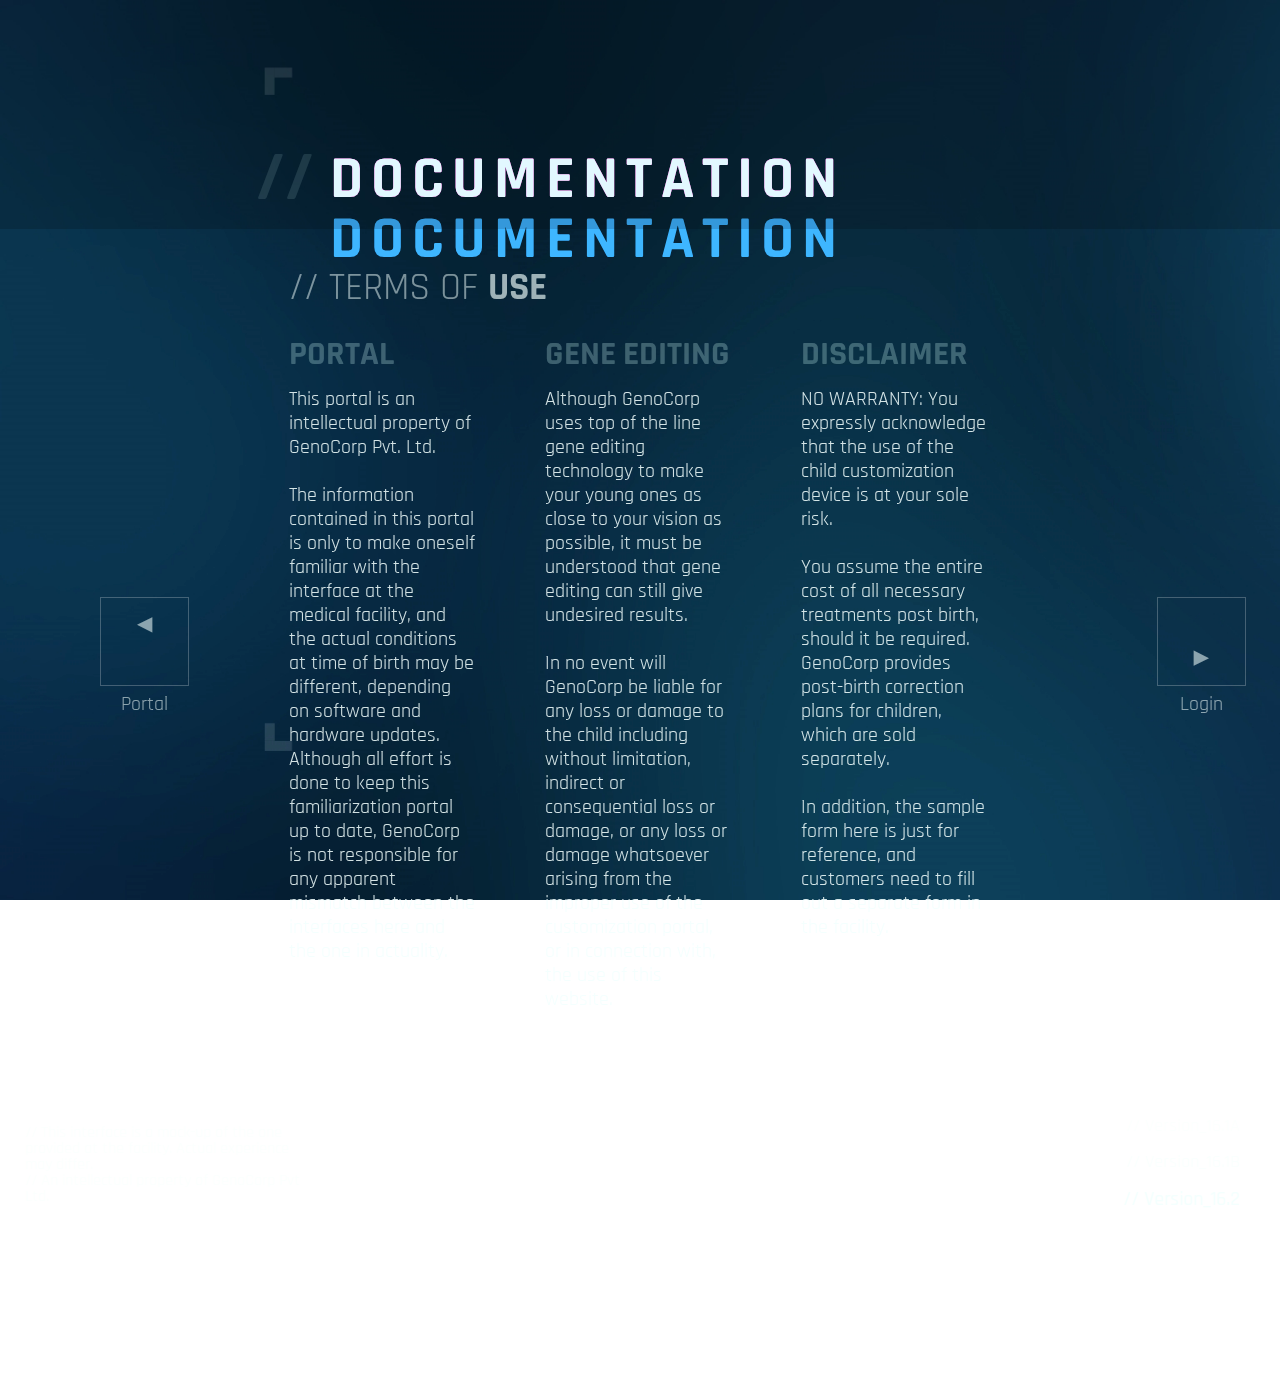
==== documentation.htm @ 5877233e "Add files via upload" ====
<!DOCTYPE html>
<html lang="en">
<head>
    <meta charset="UTF-8">
    <meta http-equiv="X-UA-Compatible" content="IE=edge">
    <meta name="viewport" content="width=device-width, initial-scale=1.0">
    <title>GENOCORP- Documentation</title>
    <link href="https://cdn.jsdelivr.net/npm/bootstrap@5.0.0-beta3/dist/css/bootstrap.min.css" rel="stylesheet" integrity="sha384-eOJMYsd53ii+scO/bJGFsiCZc+5NDVN2yr8+0RDqr0Ql0h+rP48ckxlpbzKgwra6" crossorigin="anonymous">
    <link rel="preconnect" href="https://fonts.gstatic.com">
    <link href="https://fonts.googleapis.com/css2?family=Roboto+Slab:wght@100;300;400&display=swap" rel="stylesheet">
    <link rel="preconnect" href="https://fonts.gstatic.com">
    <link href="https://fonts.googleapis.com/css2?family=Allerta+Stencil&display=swap" rel="stylesheet">
    <link rel="preconnect" href="https://fonts.gstatic.com">
    <link href="https://fonts.googleapis.com/css2?family=Rajdhani:wght@300;400;500;600;700&display=swap" rel="stylesheet">
    <link rel="stylesheet" href="documentation.css">

</head>
<body>
<div class="wholepage">
    <div class="topmenu">
        <!-- <div class="topmenuleft">&lt; BACK TO HOME</div> -->
        <div class="topmenuright">
            <span class="lessopacity">//</span>
            <span class="customiseyourchildren">
                <!-- CUSTOMIZATION PORTAL -->
                <span class="imrelative">
                    <span class="imabsolute">
                        <span class="text" data-text="DOCUMENTATION">
                            DOCUMENTATION 
                        </span>
                    </span>
                </span>
            </span>
        </div>
    </div>
<div class="totalbox">
<div class="leftback">
    <a href="portal.htm">
        <div class="leftbacktop">
            &#9664;
        </div>
        <div class="leftbackbottom">
            Portal
        </div>
    </a>
</div>

<div class="middlebox">
    <h5>// TERMS OF <span id="genocorpintitle">USE</span></h5>
    <div class="middleboxthrees">
    <div class="middlebox1">  
        <h1 id="personal">PORTAL</h1>
        <h2 id="h220">This portal is an intellectual property of GenoCorp Pvt. Ltd. <br> <br>
            The information contained in this portal  is only to make oneself familiar with the interface at the medical facility, and the actual conditions at time of birth may be different, depending on software and hardware updates. Although all effort is done to keep this familiarization portal up to date, GenoCorp is not responsible for any apparent mismatch between the interfaces here and the one in actuality. 
        </h2>
    </div>
    <div class="middlebox1">  
        <h1 id="personal">GENE EDITING</h1>
        <h2 id="h220">Although GenoCorp uses top of the line gene editing technology to make your young ones as close to your vision as possible, it must be understood that gene editing can still give undesired results.<br> <br>

            In no event will GenoCorp be liable for any loss or damage to the child including without limitation, indirect or consequential loss or damage, or any loss or damage whatsoever arising from the improper use of the customization portal, or in connection with, the use of this website.
            
        </h2>
    </div>
    <div class="middlebox1">  
        <h1 id="personal">DISCLAIMER</h1>
        <h2 id="h220">NO WARRANTY: You expressly acknowledge that the use of the child customization device is at your sole risk. <br> <br>

            You assume the entire cost of all necessary treatments post birth, should it be required. GenoCorp provides post-birth correction plans for children, which are sold separately.<br> <br>
            
            In addition, the sample form here is just for reference, and customers need to fill out a separate form in the facility. 
             
        </h2>
    </div>
    </div>
</div>

<div class="leftback">
    <a href="login screen.htm">
    <div class="rightbacktop">
        &#9664;
    </div>
    <div class="leftbackbottom">
        Login
    </div>
    </a>
</div>
</div>
<div class="bottomdisclaimer">
    <div class="disclaimerleft">
        // This interface is a mock-up of the one provided at the facility. Actual experience may differ. <br>
// An intellectual property of <b>GenoCorp Pvt Ltd</b>. 
    </div>
    <div class="genocorp">
        GENOCORP
    </div>
    <div class="version">
        <div id="versionlightest">// Version_16.1A</div><br>
        <div id="versionlight">// Version_16.1B</div><br>
        <div id="versiondark">// Version_16.2</div><br>
    </div>
</div>
</div>



<script src="https://cdnjs.cloudflare.com/ajax/libs/jquery/3.6.0/jquery.min.js" integrity="sha512-894YE6QWD5I59HgZOGReFYm4dnWc1Qt5NtvYSaNcOP+u1T9qYdvdihz0PPSiiqn/+/3e7Jo4EaG7TubfWGUrMQ==" crossorigin="anonymous"></script>
<script src="documentation.js"></script>  
</body>
</html>
---- documentation.css ----
html, body, div, span, applet, object, iframe,
h1, h2, h3, h4, h5, h6, p, blockquote, pre,
a, abbr, acronym, address, big, cite, code,
del, dfn, em, img, ins, kbd, q, s, samp,
small, strike, strong, sub, sup, tt, var,
b, u, i, center,
dl, dt, dd, ol, ul, li,
fieldset, form, label, legend,
table, caption, tbody, tfoot, thead, tr, th, td,
article, aside, canvas, details, embed, 
figure, figcaption, footer, header, hgroup, 
menu, nav, output, ruby, section, summary,
time, mark, audio, video {
	margin: 0;
	padding: 0;
	border: 0;
	font-size: 100%;
	font: inherit;
	vertical-align: baseline;
}
/* HTML5 display-role reset for older browsers */
article, aside, details, figcaption, figure, 
footer, header, hgroup, menu, nav, section {
	display: block;
}
body {
	line-height: 1;
   
}
ol, ul {
	list-style: none;
}
blockquote, q {
	quotes: none;
}
blockquote:before, blockquote:after,
q:before, q:after {
	content: '';
	content: none;
}
table {
	border-collapse: collapse;
	border-spacing: 0;
}

/*reset code ends*/

body {
	background-color:black;
	background:url("bgnew.jpg") no-repeat;
    height:100vh;
	
	
	background-size:cover;
	overflow:hidden; 
}

.wholepage {
	
	padding:16vh 0;
}

.topmenu {
	font-family: 'Rajdhani', sans-serif;
	display:flex;
	margin:0 0 15px 0;
	color:white;
}

.topmenuleft {
	font-size:24px;
	font-weight:600;
	color:rgba(242,255,254,.80);
	background-color:rgba(255,255,255,0.08);
	margin:10px 0 10px 67px;
	padding:10px 14px;
	display:flex;
	align-items:center;
	position:absolute;
}

.topmenuright {
	margin:0 auto;
	width:60vw;
}

.customiseyourchildren {
	font-size:70px;
	font-weight:700;
	color:rgba(210,255,251,.16);
}

.lessopacity {
	font-size:70px;
	font-weight:700;
	color:rgba(210,255,251,.12);
}

/* .bgimage {
    background:url("bg.jpg") no-repeat;
    height:110vh;
	
	background-size:cover;
    /* background-size:cover; */
} */

/* @media (max-width:1800px) {
	.totalbox {
		zoom:80%;
	}	
}  

@media(max-width:1500px) {
	.totalbox {
		zoom:65%;
	}	
}  

@media(max-width:1200px) {
	.totalbox {
		zoom:60%;
	}	
}   */

@media(min-width:2100px) {
	.totalbox {
		zoom:110%;
	}	
}  

@media(min-width:2300px) {
	.totalbox {
		zoom:125%;
	}	
}  

@media(min-width:2500px) {
	.totalbox {
		zoom:135%;
	}	
}  

@media(min-width:2800px) {
	.totalbox {
		zoom:150%;
	}	
}  

@media(min-width:3400px) {
	.totalbox {
		zoom:200%;
	}	
}  

h1 {
    font-family: 'Rajdhani', sans-serif;
    font-size:38px;
    color:rgba(210,255,251,.27);
	font-weight:700;
}



h2 {
    font-family: 'Rajdhani', sans-serif;
    font-size:20px;
    font-weight: 400;
    padding:4px 0 45px 0;
    color:rgba(242,255,254,.47);
}



h3 {
    font-size:20px;
    font-weight:400;
    margin:6px 0 5px 0;
    color:rgba(242,255,254,.47);
}

h4 {
    padding:15px 0 0 0;
    color:rgb(236,255,254);
}


.off {
    visibility:hidden;
    opacity:0;
    transition:visibility 0s, opacity 0.5s linear;
}

.totalbox {
	display: flex;
	flex-direction:row;
	padding:40px 0 25px 0 ;
	/* background-color:rgba(255, 255, 255, 0.05); */
	-webkit-backdrop-filter: blur(10px);
	backdrop-filter: blur(100px);
	backdrop-filter: brightness(120%);
	justify-content:space-between;
}


.h2nopad {
	padding:0;
	margin:0 0 40px 0;
}



.bottomdisclaimer {
	display:flex;
	justify-content:space-between;
	font-family: 'Rajdhani', sans-serif;
	margin:59px 0 0 0;
	padding:0 40px 0 25px;
}

.disclaimerleft {
	color:rgba(242,255,254,.29);
	font-size:16px;
	width:280px;
}

.version {
	text-align:right;
}

#versionlightest {
	font-size:18px;
	font-weight:400;
	color:rgba(242,255,254,0.2);
	margin:-8px 0 10px 0;
}

#versionlight {
	font-size:18px;
	font-weight:400;
	color:rgba(242,255,254,0.4);
	margin:-8px 0 10px 0;
}

#versiondark {
	font-size:20px;
	font-weight:500;
	color:rgba(242,255,254,0.85);
	margin:-8px 0 10px 0;
}



/* Glitch */
/* 
.imrelative {
	position:relative;
} */

.imrelative {
	position:relative;
	top:10px;
	left:10px;
}

.imabsolute {
	position:absolute;
	top:0;
	left:0;
}

.imrelative2 {
	position:relative;
	top:10px;
	left:5px;
}

.imabsolute2 {
	position:absolute;
	top:0;
	left:525px;
}

.text {
	color: #e2f8ff;
	text-transform: uppercase;
	font-weight:700;
	font-size: 60px;
	letter-spacing: 8px;
	position:absolute;
	top:6px;
	left:6px;
	width:400%;
  }
  
  .text::before,.text::after{
	content: attr(data-text);
	position:absolute;
	
	width: 200%;
	
	z-index: -1;
  }
  
  .text::before{
	color: #ff00c1;
	animation: glitch-effect 3s infinite;
  }
  
  .text::after{
	color: #3498db;
	animation: glitch-effect 2s infinite;
  }
  
  @keyframes glitch-effect {
	0%{
	  left: -2.5px;
	  top: -2.5px;
	}
	25%{
	  left: 2.5px;
	  top: 0px;
	}
	50%{
	  left: -1.5px;
	  top: 2.5px;
	}
	75%{
	  left: 1.5x;
	  top: -1.5px;
	}
	100%{
	  left: 0px;
	  top: -2.5px;
	}
  }
  

/*back arrows*/

.leftback {
	display:flex;
	flex-direction:column;
	margin:auto 100px auto 100px;
	align-items:center;
}

.leftbacktop {
	width:55px;
	height:55px;
	border:1px solid rgba(255, 255, 255, .24);
	color:rgba(242,255,254,0.56);
	font-family: 'Rajdhani', sans-serif;
	font-size:20px;
	text-align:center;
	padding:16px;
}

.rightbacktop {
	width:55px;
	height:55px;
	border:1px solid rgba(255, 255, 255, .24);
	color:rgba(242,255,254,0.56);
	font-family: 'Rajdhani', sans-serif;
	font-size:20px;
	text-align:center;
	padding:16px;
	transform:rotate(180deg);
}

.leftbackbottom {
	color:rgba(242,255,254,0.56);
	font-family: 'Rajdhani', sans-serif;
	font-size:20px;
	margin:8px 0 0 0;
	text-align:center;
}

.leftback:hover .leftbackbottom{
	color:white;
}

.leftback:hover .leftbacktop {
	border:1px solid #EA9A60;
	color:rgb(255, 255, 255);
}

.leftback:active .leftbacktop {
	background-color:#EA9A60;
	color:rgb(37, 37, 37);
}

.leftback:hover .rightbacktop {
	border:1px solid #EA9A60;
	color:rgb(255, 255, 255);
}

.leftback:active .rightbacktop {
	background-color:#EA9A60;
	color:rgb(37, 37, 37);
}

.genocorp {
	color:rgba(255,255,255,0.13);
	padding:30px 125px 0 0;
	font-size:26px;
	font-weight:700;
	letter-spacing: 14px;;
}

h5 {
	font-family: 'Rajdhani', sans-serif;
	color:white;
	font-size:38px;
	color:rgba(241,255,254,0.5);
	margin:0 0 30px 0;
}

#genocorpintitle {
	font-weight:700;
	color:rgba(241,255,254,0.65);
}

#personal {
	font-size:34px;
}

#h220 {
	font-size:20px;
}

.middlebox {
	width:60vw;
}

.middlebox h2 {
	padding:4px 0 30px 0;
	margin:0;
}

/*form*/

.formdiv {
	width:770px;
}

input[type="text"] {
	background-color:transparent;
	border:2px solid rgba(255, 255, 255, 0.28);
	font-family: 'Rajdhani', sans-serif;
	font-size:32px;
	color:rgb(255, 255, 255);
	padding:3px 12px;
	margin:0 0 16px 0;
}

input[type="text"]::placeholder {
	font-family: 'Rajdhani', sans-serif;
	font-size:32px;
	color:rgba(210, 255, 251, 0.17);
}

input:focus, select:focus {
	outline:none;
	border-color:#fffaeec4;
}

input:hover, select:hover {
	border-color:#eefbffc4;
}

.inputshort {
	width:375px;
}

.first {
	margin:0 12px 0 0 !important;
}

.inputlong {
	width:766px;
}

select {
	background-color:transparent;
	border:2px solid rgba(255, 255, 255, 0.28);
	font-family: 'Rajdhani', sans-serif;
	font-size:32px;
	/* color:rgb(255, 255, 255); */
	color:rgba(210, 255, 251, 0.17);
	padding:3px 12px;
	margin:0 0 16px 0;
	width:500px;
}

select option:first-child {
	color:rgba(210, 255, 251, 0.17);
}

select option {
	background-color:rgb(14, 42, 62);
	border:none;
	color:rgb(255, 255, 255);
}

#funding {
	width:250px;
	margin:0 0 16px 12px;
}

.presetbutton {
	width:230px;
	background-color:transparent;
	color:rgba(242, 255, 254, 0.78);
	font-family: 'Rajdhani', sans-serif;
	font-weight:600;
	font-size:32px;
	border:2px solid rgba(255, 255, 255, 0.28);
	margin:10px 0 0 0;
	padding:9px 0;
	text-align: center;
	margin:0 0 24px 0;
	/* text-shadow: 0 0 9px rgba(142,240,255, .76); */
}

.presetbutton:hover {
	/* background-color:rgba(242,255,254,0.15);
	transition:0.2s; */
	border-color:#EA9A60;
	color:white;
}

.presetbutton:active {
	background-color:rgba(242,255,254,0.25);	
	transition:0.1s;
}

.presetbutton:focus {
	background-color:#EA9A60;
	border-color:#EA9A60;
	color:#051C2E;
	font-weight:700;
	transition:0.2s ease;
}

.welcome h2 {
	padding:10px 0;
	color:white;
	font-size:26px;
}

#name {
	font-weight:600;
}

.middleboxthrees {
	display:flex;
}

.middleboxthrees h2 {
	color:rgba(242,255,254,0.87);
	font-size:20px;
	line-height: 24px;;
}

.middlebox1, .middlebox2, .middlebox3 {
	margin:0 70px 0 0;
	width:550px;
}

h1 {
	margin:0 0 12px 0 !important;
}

::selection {
	background-color:#793200;
	color:white;
}

.middlebox1:hover h1{
	color:rgba(210,255,251,.50);
	transition:0.1s ease-in-out;
}

a {
	text-decoration:none;
}
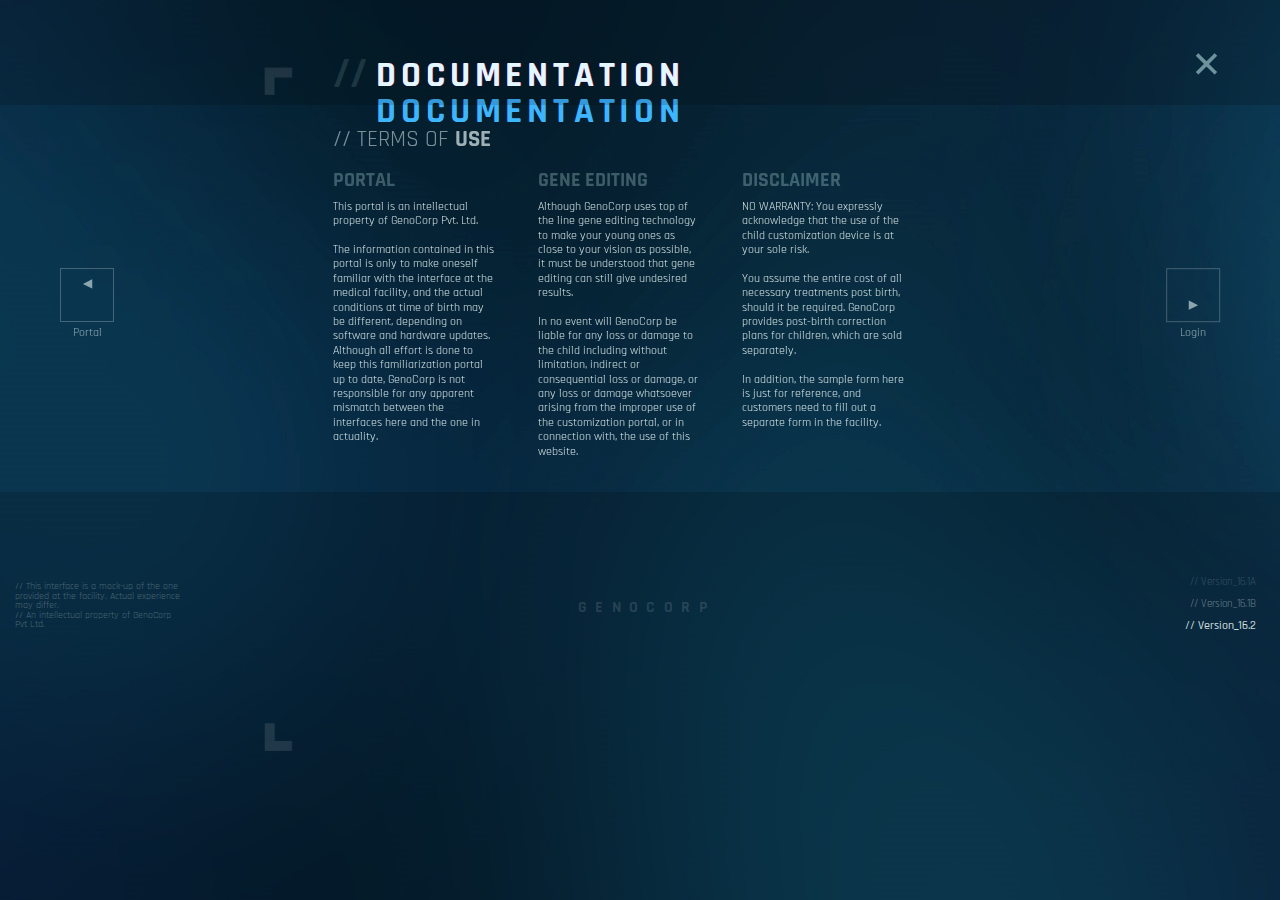
==== commit 78cb7372: "Add files via upload" ====
--- a/documentation.htm
+++ b/documentation.htm
@@ -16,6 +16,13 @@
 
 </head>
 <body>
+
+    <div class="topcross">
+        <a href="homepage.htm">
+            <div>&#10005;</div>
+        </a>
+    </div>
+
 <div class="wholepage">
     <div class="topmenu">
         <!-- <div class="topmenuleft">&lt; BACK TO HOME</div> -->
@@ -76,7 +83,7 @@
 </div>
 
 <div class="leftback">
-    <a href="login screen.htm">
+    <a href="index.htm">
     <div class="rightbacktop">
         &#9664;
     </div>
--- a/documentation.css
+++ b/documentation.css
@@ -23,6 +23,7 @@
 footer, header, hgroup, menu, nav, section {
 	display: block;
 }
+
 body {
 	line-height: 1;
    
@@ -44,6 +45,8 @@
 }
 
 /*reset code ends*/
+
+
 
 body {
 	background-color:black;
@@ -52,7 +55,8 @@
 	
 	
 	background-size:cover;
-	overflow:hidden; 
+	background-attachment:fixed;
+	overflow:auto; 
 }
 
 .wholepage {
@@ -96,33 +100,9 @@
 	color:rgba(210,255,251,.12);
 }
 
-/* .bgimage {
-    background:url("bg.jpg") no-repeat;
-    height:110vh;
-	
-	background-size:cover;
-    /* background-size:cover; */
-} */
-
-/* @media (max-width:1800px) {
-	.totalbox {
-		zoom:80%;
-	}	
-}  
-
-@media(max-width:1500px) {
-	.totalbox {
-		zoom:65%;
-	}	
-}  
-
-@media(max-width:1200px) {
-	.totalbox {
-		zoom:60%;
-	}	
-}   */
-
-@media(min-width:2100px) {
+
+
+/* @media(min-width:2100px) {
 	.totalbox {
 		zoom:110%;
 	}	
@@ -150,7 +130,7 @@
 	.totalbox {
 		zoom:200%;
 	}	
-}  
+}   */
 
 h1 {
     font-family: 'Rajdhani', sans-serif;
@@ -583,4 +563,58 @@
 
 a {
 	text-decoration:none;
-}+}
+
+
+@media(max-width:1500px) {
+	.wholepage {
+		zoom:80%;
+		padding:18vh 0 0 0;
+	}	
+	.middlebox {
+		width:80vw !important;
+	}
+	.topmenuright {
+		width:80vw;
+	}
+	.bottomdisclaimer {
+		margin:120px 0 0 0;
+	}
+}  
+
+@media(max-width:1300px) {
+	.wholepage {
+		zoom:60%;
+		padding:10vh 0 0 0;
+	}
+	.bottomdisclaimer {
+		margin:150px 0 0 0;
+	}
+}
+
+/* top cross */
+
+.topcross {
+	width:100vw;
+	position:fixed;
+	display:flex;
+	justify-content:flex-end;
+	padding:20px 40px 0 0;
+	font-family: monospace;
+    font-size:3.5vw;
+    color:rgba(210,255,251,.5);
+	font-weight:700;
+	top:20px;
+	right:20px;
+	z-index: 1;
+}
+
+.topcross a {
+	color:rgba(210,255,251,.5);
+	transition:color 200ms;
+}
+
+.topcross:hover a {
+	color:rgb(210,255,251);
+	transition:color 200ms;
+}
